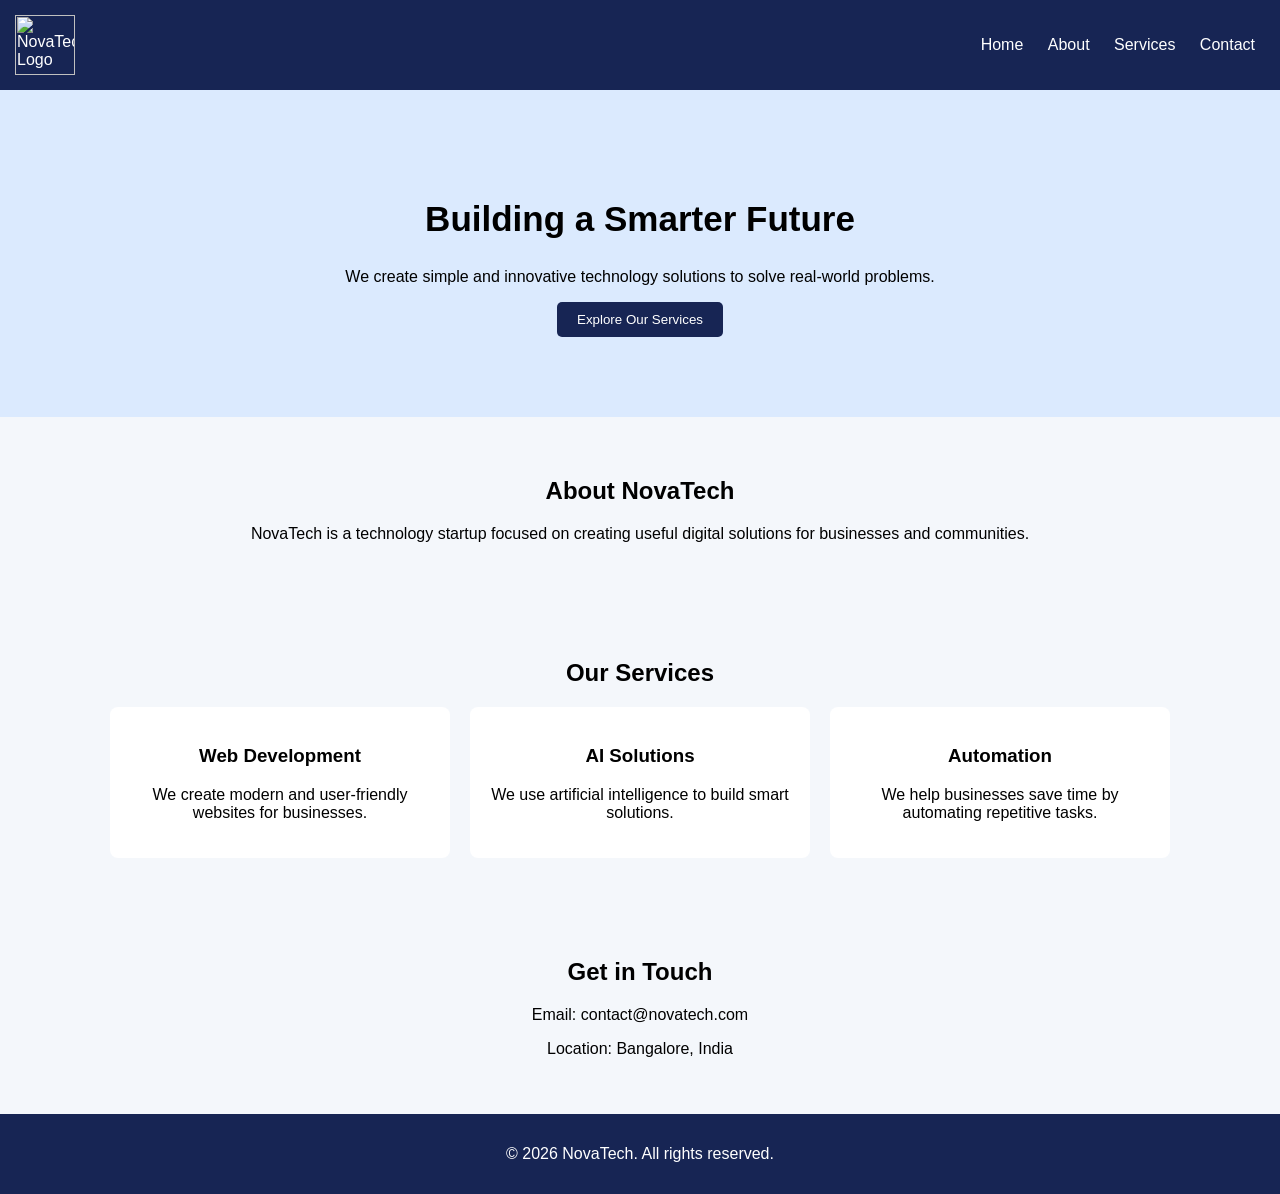
==== index.html @ 6a8eb07b "Rename fd2.html to index.html" ====
<html>

<head>
    <title>NovaTech Technology</title>
    <link rel="stylesheet" href="style.css">
</head>

<body>

    <header>

        <img src="./logo.jpg" alt="NovaTech Logo" class="logo">


        <nav>
            <a href="home.html">Home</a>
            <a href="#about">About</a>
            <a href="#services">Services</a>
            <a href="#contact">Contact</a>
        </nav>
    </header>

    <main>

        <section class="hero">
            <h2>Building a Smarter Future</h2>

            <p>
                We create simple and innovative technology
                solutions to solve real-world problems.
            </p>

            <button>Explore Our Services</button>
        </section>

        <section id="about">
            <h2>About NovaTech</h2>

            <p>
                NovaTech is a technology startup focused on creating
                useful digital solutions for businesses and communities.
            </p>
        </section>

        <section id="services">
            <h2>Our Services</h2>

            <div class="services">

                <article>
                    <h3>Web Development</h3>
                    <p>
                        We create modern and user-friendly websites
                        for businesses.
                    </p>
                </article>

                <article>
                    <h3>AI Solutions</h3>
                    <p>
                        We use artificial intelligence to build
                        smart solutions.
                    </p>
                </article>

                <article>
                    <h3>Automation</h3>
                    <p>
                        We help businesses save time by automating
                        repetitive tasks.
                    </p>
                </article>

            </div>
        </section>

        <section id="contact">
            <h2>Get in Touch</h2>

            <p>Email: contact@novatech.com</p>
            <p>Location: Bangalore, India</p>
        </section>

    </main>

    <footer>
        <p>© 2026 NovaTech. All rights reserved.</p>
    </footer>

</body>

</html>
---- style.css ----
body {
    margin: 0;
    font-family: Arial, sans-serif;
    background-color: #f4f7fb;
}

/* Header */
header {
    background-color: #172554;
    color: white;
    padding: 15px;
    display: flex;
    justify-content: space-between;
    align-items: center;
}

/* Logo */
.logo {
    width: 60px;
}

/* Navigation */
nav a {
    color: white;
    text-decoration: none;
    margin: 10px;
}

/* Hero */
.hero {
    text-align: center;
    padding: 80px 20px;
    background-color: #dbeafe;
}

.hero h2 {
    font-size: 35px;
}

button {
    background-color: #172554;
    color: white;
    padding: 10px 20px;
    border: none;
    border-radius: 5px;
}

/* Sections */
section {
    padding: 40px;
    text-align: center;
}

/* Services */
.services {
    display: flex;
    justify-content: center;
    gap: 20px;
}

article {
    background-color: white;
    padding: 20px;
    width: 25%;
    border-radius: 8px;
}

/* Footer */
footer {
    background-color: #172554;
    color: white;
    text-align: center;
    padding: 15px;
}
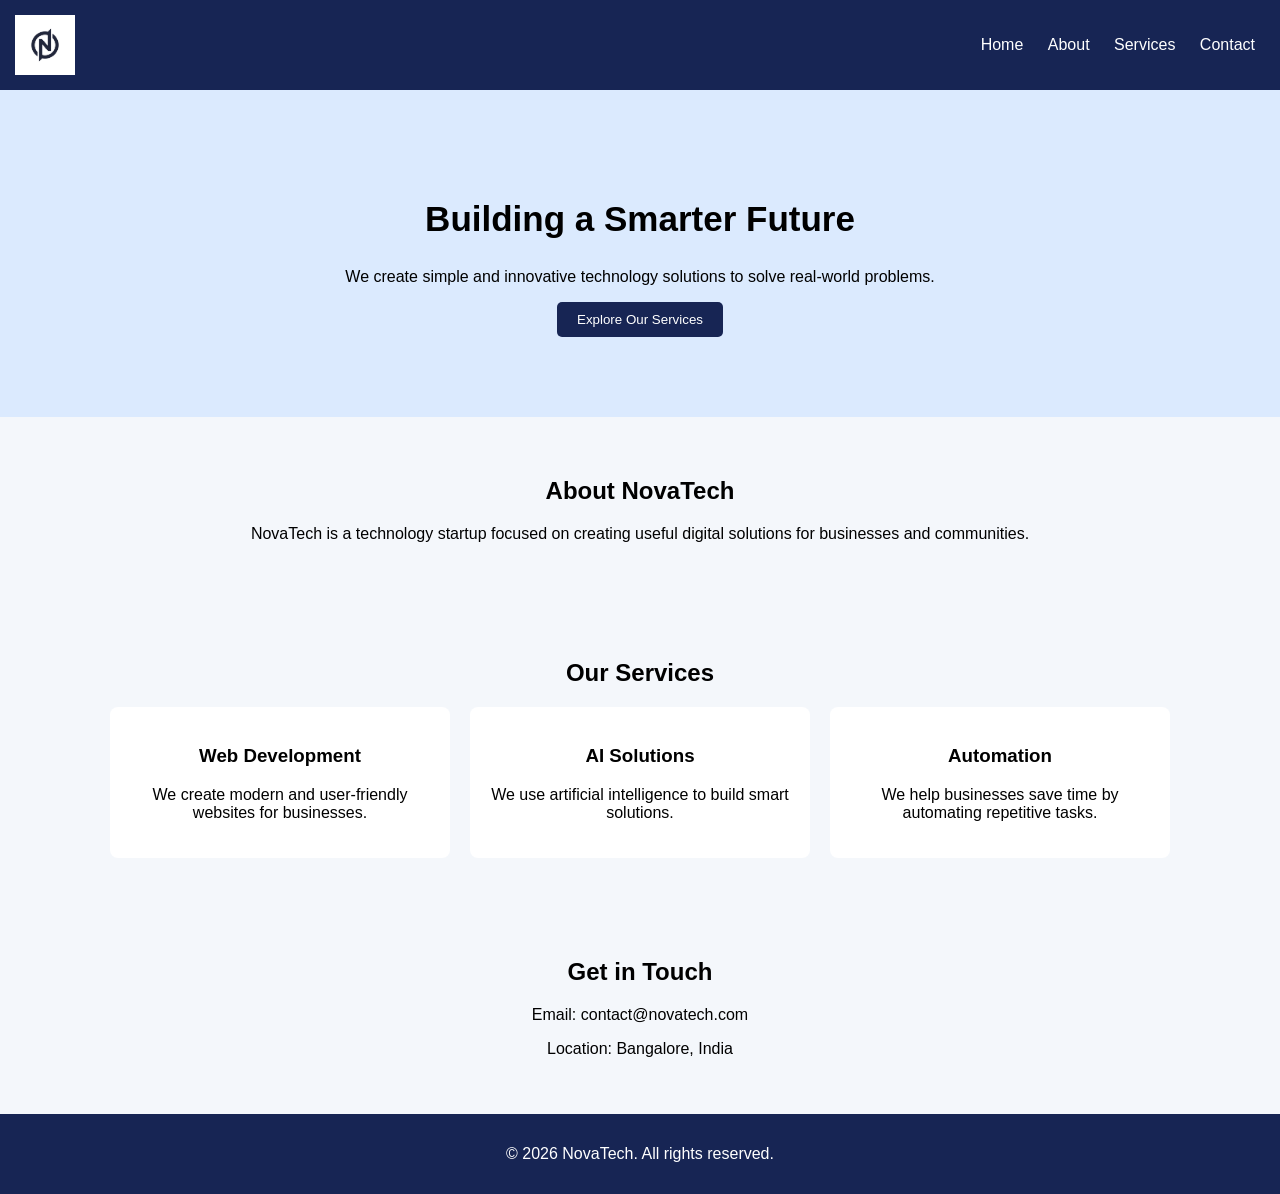
==== commit 6e09085b: "Fix logo image file extension in index.html Updated logo image file extension from .jpg to .jpg.jpeg" ====
--- a/index.html
+++ b/index.html
@@ -10,7 +10,7 @@
 
     <header>
 
-        <img src="./logo.jpg" alt="NovaTech Logo" class="logo">
+        <img src="./logo.jpg.jpeg" alt="NovaTech Logo" class="logo">
 
 
         <nav>
